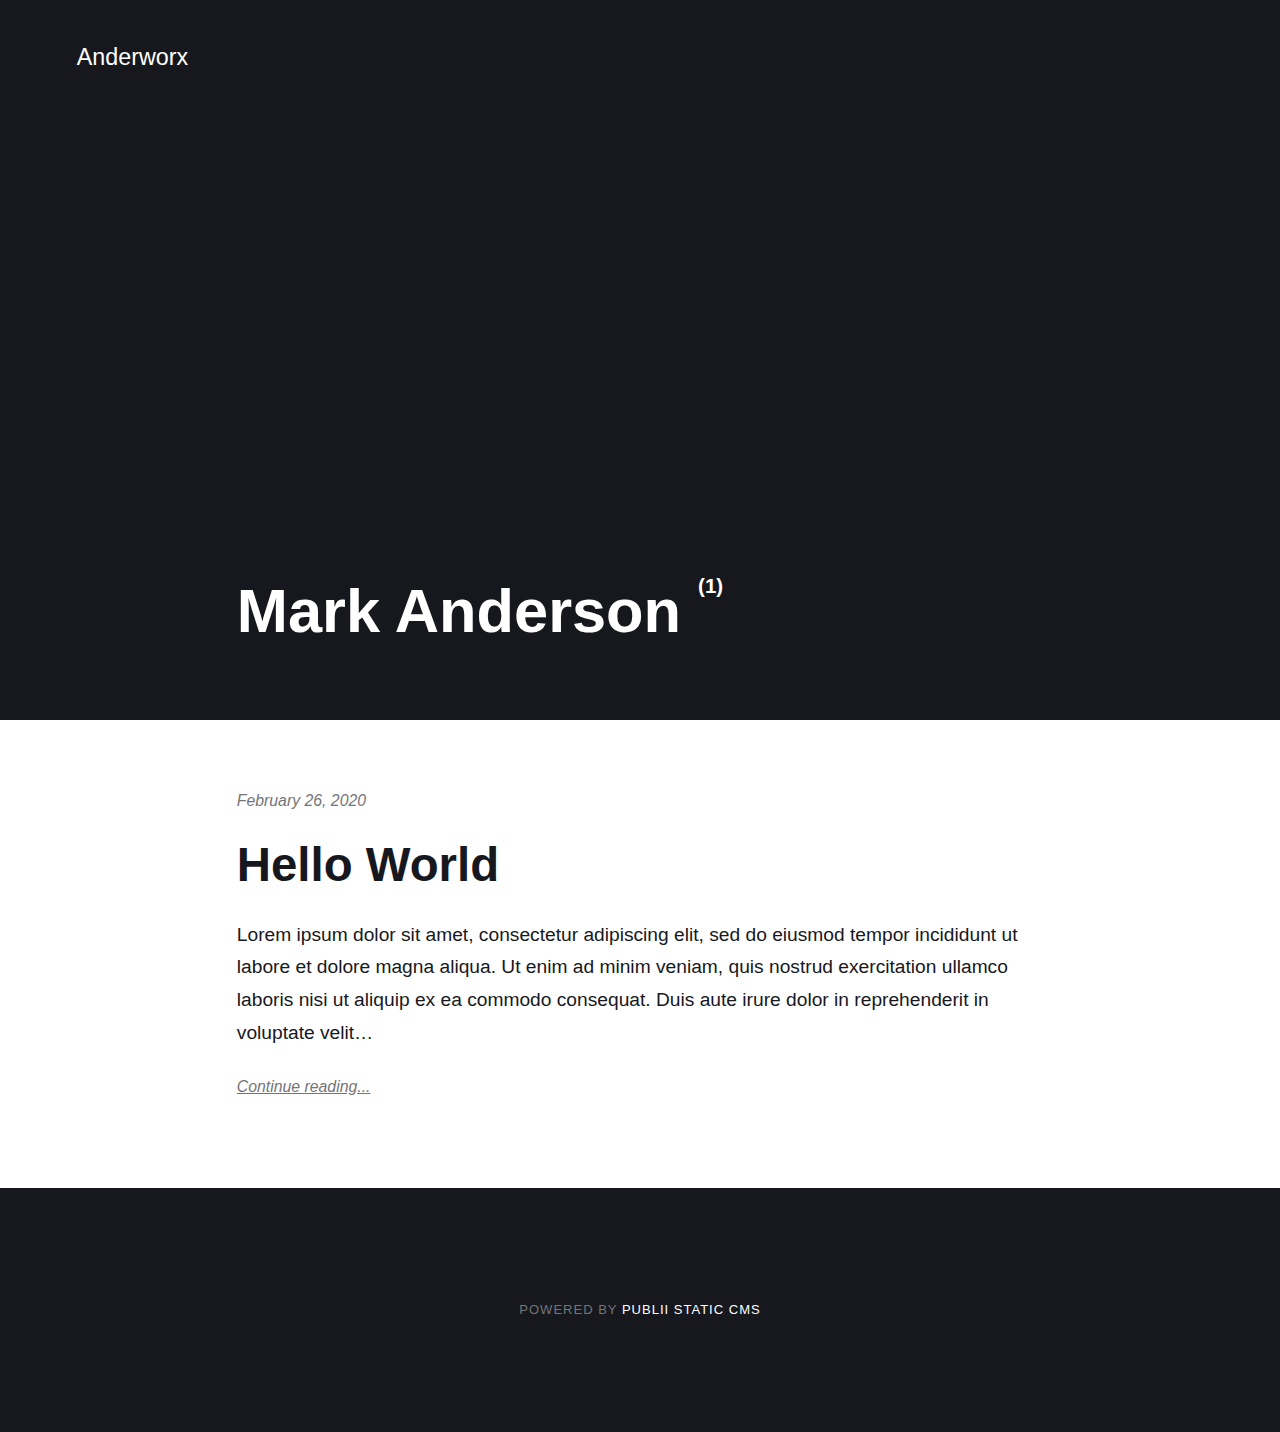
==== authors/mark-anderson/index.html @ 68c6e0aa "Updated from Publii" ====
<!DOCTYPE html><html lang="en"><head><meta charset="utf-8"><meta http-equiv="X-UA-Compatible" content="IE=edge"><meta name="viewport" content="width=device-width,initial-scale=1"><title>Author: Mark Anderson - Anderworx</title><meta name="robots" content="noindex, follow"><meta name="generator" content="Publii Open-Source CMS for Static Site"><link rel="alternate" type="application/atom+xml" href="https://anderworx.github.io/feed.xml"><link rel="alternate" type="application/json" href="https://anderworx.github.io/feed.json"><meta property="og:title" content="Mark Anderson"><meta property="og:site_name" content="Anderworx"><meta property="og:description" content=""><meta property="og:url" content="https://anderworx.github.io/authors/mark-anderson/"><meta property="og:type" content="website"><link rel="preconnect" href="https://fonts.gstatic.com/" crossorigin><style>h1,h2,h3,h4,h5,h6,.btn,[type=button],[type=submit],button,.navbar .navbar__menu li,.navbar_mobile_sidebar .navbar__menu li,.feed__author,.post__tag,.post__share>a span,.post__nav-link>span,.footer{font-family:-apple-system,BlinkMacSystemFont,"Segoe UI",Roboto,Oxygen,Ubuntu,Cantarell,"Fira Sans","Droid Sans","Helvetica Neue",Arial,sans-serif,"Apple Color Emoji","Segoe UI Emoji","Segoe UI Symbol"}body,h1,.h1,blockquote,.search__input,.author__name,.author__info>p,.feed__item h2,.post__nav-link{font-family:-apple-system,BlinkMacSystemFont,"Segoe UI",Roboto,Oxygen,Ubuntu,Cantarell,"Fira Sans","Droid Sans","Helvetica Neue",Arial,sans-serif,"Apple Color Emoji","Segoe UI Emoji","Segoe UI Symbol"}</style><link rel="stylesheet" href="https://anderworx.github.io/assets/css/style.css?v=cc87cb8806c844f0646558fe70d5c5d1"><script type="application/ld+json">{"@context":"http://schema.org","@type":"Organization","name":"Anderworx","url":"https://anderworx.github.io/"}</script><script src="https://anderworx.github.io/assets/js/ls.parent-fit.min.js?v=1c78585e2a70398fe95085061942fd37"></script><script async src="https://anderworx.github.io/assets/js/lazysizes.min.js?v=149ff45fc6c2f13e892e438a58abb77f"></script></head><body><div class="site-container"><header class="top" id="js-header"><a class="logo" href="https://anderworx.github.io/">Anderworx</a><div class="search"><div class="search__overlay js-search-overlay"><div class="search__overlay-inner"><form action="https://anderworx.github.io/search.html" class="search__form"><input class="search__input js-search-input" type="search" name="q" placeholder="search..." autofocus="autofocus"></form><button class="search__close js-search-close" aria-label="Close">Close</button></div></div><button class="search__btn js-search-btn" aria-label="Search"><svg role="presentation" focusable="false"><use xlink:href="https://anderworx.github.io/assets/svg/svg-map.svg#search"/></svg></button></div></header><main><div class="hero"><header class="hero__content"><div class="wrapper"><h1>Mark Anderson <sup>(1)</sup></h1></div></header></div><div class="feed"><article class="feed__item"><header class="wrapper"><div class="feed__meta"><time datetime="2020-02-26T20:26" class="feed__date">February 26, 2020</time></div><h2><a href="https://anderworx.github.io/hello-world.html" class="invert">Hello World</a></h2></header><div class="wrapper"><p>Lorem ipsum dolor sit amet, consectetur adipiscing elit, sed do eiusmod tempor incididunt ut labore et dolore magna aliqua. Ut enim ad minim veniam, quis nostrud exercitation ullamco laboris nisi ut aliquip ex ea commodo consequat. Duis aute irure dolor in reprehenderit in voluptate velit&hellip;</p><a href="https://anderworx.github.io/hello-world.html" class="readmore feed__readmore invert">Continue reading...</a></div></article></div></main><footer class="footer"><div class="footer__copyright">Powered by <a href="https://getpublii.com" target="_blank" rel="nofollow noopener">Publii Static CMS</a></div><button class="footer__bttop js-footer__bttop" aria-label="Back to top"><svg><title>Back to top</title><use xlink:href="https://anderworx.github.io/assets/svg/svg-map.svg#toparrow"/></svg></button></footer></div><script>window.publiiThemeMenuConfig = {    
        mobileMenuMode: 'sidebar',
        animationSpeed: 300,
        submenuWidth: 'auto',
        doubleClickTime: 500,
        mobileMenuExpandableSubmenus: true, 
        relatedContainerForOverlayMenuSelector: '.top',
   };</script><script defer="defer" src="https://anderworx.github.io/assets/js/scripts.min.js?v=f56b13ba141d95ea2a0b7aab75ca9528"></script><script>var lazyFeaturedImage=function lazyFeaturedImage(){var b=document.querySelectorAll(".hero__image-img");for(var a=0;a<b.length;a++){var c=b[a];c.addEventListener("lazyloaded",function(f){var d=f.target.parentNode;d.classList.add("hero__image--overlay")})}};lazyFeaturedImage();</script></body></html>
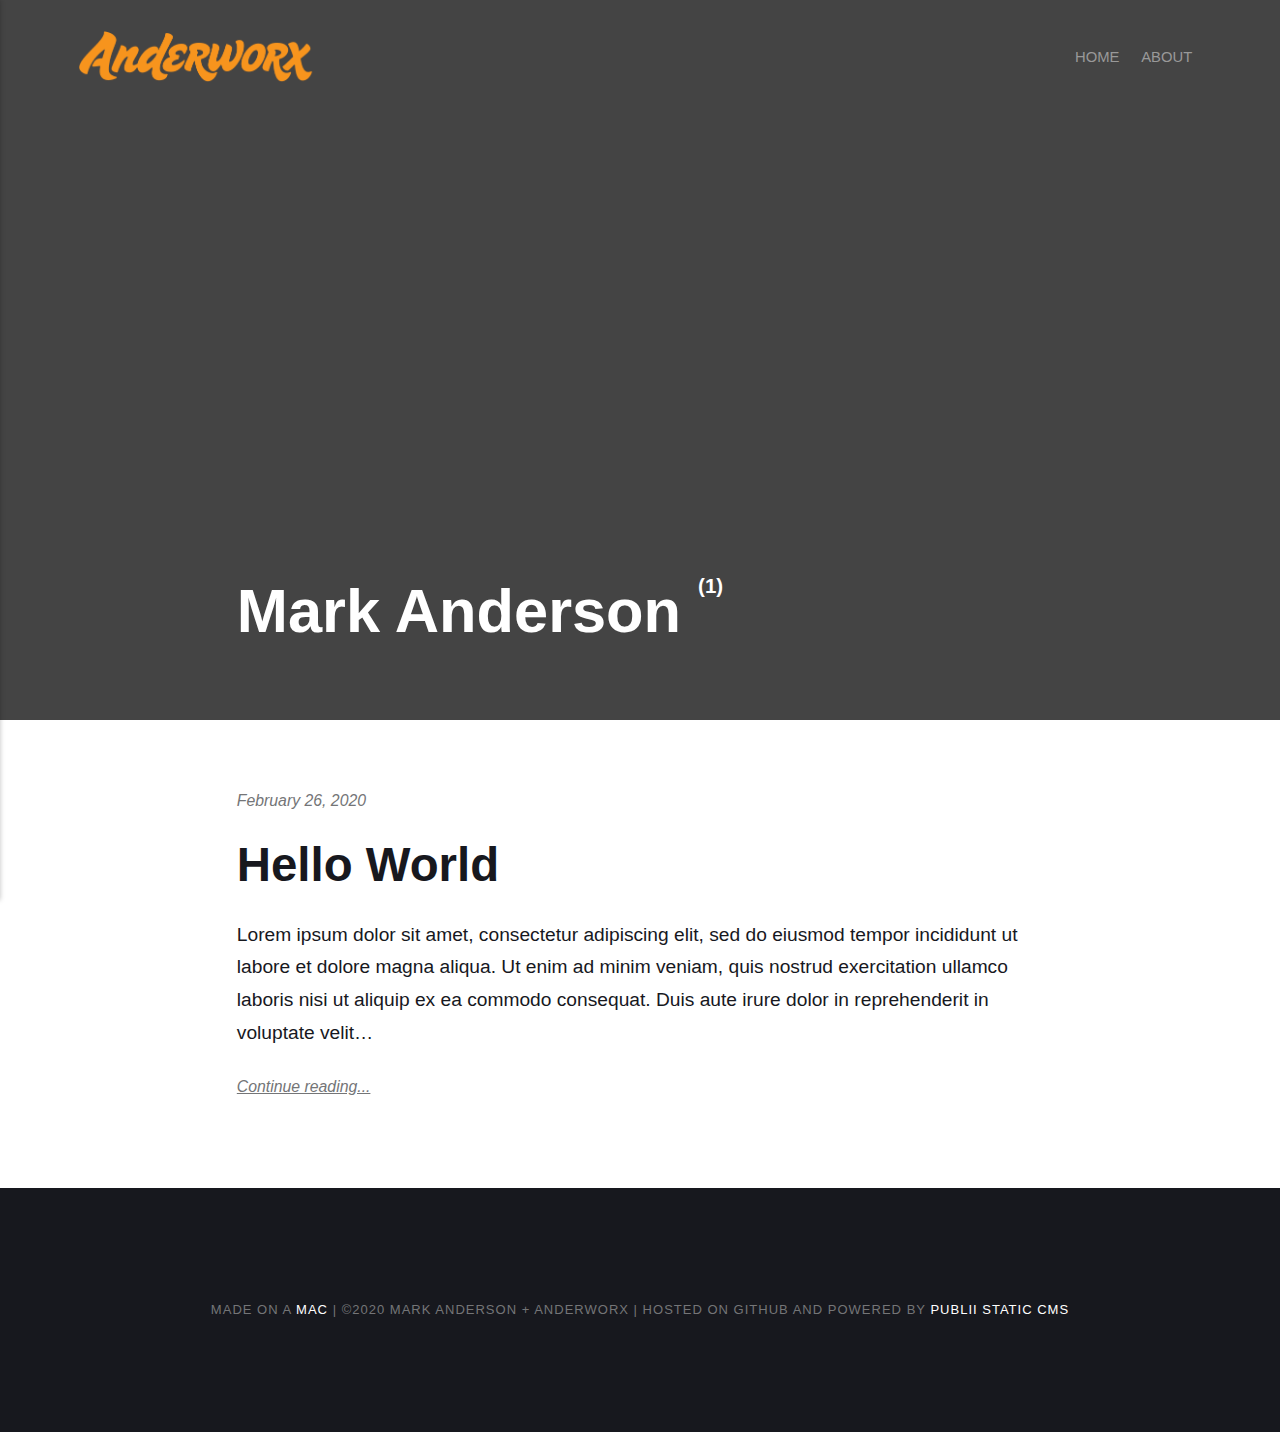
==== commit cc9b9124: "Updated from Publii" ====
--- a/authors/mark-anderson/index.html
+++ b/authors/mark-anderson/index.html
@@ -1,4 +1,4 @@
-<!DOCTYPE html><html lang="en"><head><meta charset="utf-8"><meta http-equiv="X-UA-Compatible" content="IE=edge"><meta name="viewport" content="width=device-width,initial-scale=1"><title>Author: Mark Anderson - Anderworx</title><meta name="robots" content="noindex, follow"><meta name="generator" content="Publii Open-Source CMS for Static Site"><link rel="alternate" type="application/atom+xml" href="https://anderworx.github.io/feed.xml"><link rel="alternate" type="application/json" href="https://anderworx.github.io/feed.json"><meta property="og:title" content="Mark Anderson"><meta property="og:site_name" content="Anderworx"><meta property="og:description" content=""><meta property="og:url" content="https://anderworx.github.io/authors/mark-anderson/"><meta property="og:type" content="website"><link rel="preconnect" href="https://fonts.gstatic.com/" crossorigin><style>h1,h2,h3,h4,h5,h6,.btn,[type=button],[type=submit],button,.navbar .navbar__menu li,.navbar_mobile_sidebar .navbar__menu li,.feed__author,.post__tag,.post__share>a span,.post__nav-link>span,.footer{font-family:-apple-system,BlinkMacSystemFont,"Segoe UI",Roboto,Oxygen,Ubuntu,Cantarell,"Fira Sans","Droid Sans","Helvetica Neue",Arial,sans-serif,"Apple Color Emoji","Segoe UI Emoji","Segoe UI Symbol"}body,h1,.h1,blockquote,.search__input,.author__name,.author__info>p,.feed__item h2,.post__nav-link{font-family:-apple-system,BlinkMacSystemFont,"Segoe UI",Roboto,Oxygen,Ubuntu,Cantarell,"Fira Sans","Droid Sans","Helvetica Neue",Arial,sans-serif,"Apple Color Emoji","Segoe UI Emoji","Segoe UI Symbol"}</style><link rel="stylesheet" href="https://anderworx.github.io/assets/css/style.css?v=cc87cb8806c844f0646558fe70d5c5d1"><script type="application/ld+json">{"@context":"http://schema.org","@type":"Organization","name":"Anderworx","url":"https://anderworx.github.io/"}</script><script src="https://anderworx.github.io/assets/js/ls.parent-fit.min.js?v=1c78585e2a70398fe95085061942fd37"></script><script async src="https://anderworx.github.io/assets/js/lazysizes.min.js?v=149ff45fc6c2f13e892e438a58abb77f"></script></head><body><div class="site-container"><header class="top" id="js-header"><a class="logo" href="https://anderworx.github.io/">Anderworx</a><div class="search"><div class="search__overlay js-search-overlay"><div class="search__overlay-inner"><form action="https://anderworx.github.io/search.html" class="search__form"><input class="search__input js-search-input" type="search" name="q" placeholder="search..." autofocus="autofocus"></form><button class="search__close js-search-close" aria-label="Close">Close</button></div></div><button class="search__btn js-search-btn" aria-label="Search"><svg role="presentation" focusable="false"><use xlink:href="https://anderworx.github.io/assets/svg/svg-map.svg#search"/></svg></button></div></header><main><div class="hero"><header class="hero__content"><div class="wrapper"><h1>Mark Anderson <sup>(1)</sup></h1></div></header></div><div class="feed"><article class="feed__item"><header class="wrapper"><div class="feed__meta"><time datetime="2020-02-26T20:26" class="feed__date">February 26, 2020</time></div><h2><a href="https://anderworx.github.io/hello-world.html" class="invert">Hello World</a></h2></header><div class="wrapper"><p>Lorem ipsum dolor sit amet, consectetur adipiscing elit, sed do eiusmod tempor incididunt ut labore et dolore magna aliqua. Ut enim ad minim veniam, quis nostrud exercitation ullamco laboris nisi ut aliquip ex ea commodo consequat. Duis aute irure dolor in reprehenderit in voluptate velit&hellip;</p><a href="https://anderworx.github.io/hello-world.html" class="readmore feed__readmore invert">Continue reading...</a></div></article></div></main><footer class="footer"><div class="footer__copyright">Powered by <a href="https://getpublii.com" target="_blank" rel="nofollow noopener">Publii Static CMS</a></div><button class="footer__bttop js-footer__bttop" aria-label="Back to top"><svg><title>Back to top</title><use xlink:href="https://anderworx.github.io/assets/svg/svg-map.svg#toparrow"/></svg></button></footer></div><script>window.publiiThemeMenuConfig = {    
+<!DOCTYPE html><html lang="en"><head><meta charset="utf-8"><meta http-equiv="X-UA-Compatible" content="IE=edge"><meta name="viewport" content="width=device-width,initial-scale=1"><title>Author: Mark Anderson - Anderworx</title><meta name="robots" content="noindex, follow"><meta name="generator" content="Publii Open-Source CMS for Static Site"><link rel="alternate" type="application/atom+xml" href="https://anderworx.github.io/feed.xml"><link rel="alternate" type="application/json" href="https://anderworx.github.io/feed.json"><meta property="og:title" content="Mark Anderson"><meta property="og:image" content="https://anderworx.github.io/media/website/anderworx.png"><meta property="og:site_name" content="Anderworx"><meta property="og:description" content=""><meta property="og:url" content="https://anderworx.github.io/authors/mark-anderson/"><meta property="og:type" content="website"><link rel="preconnect" href="https://fonts.gstatic.com/" crossorigin><style>h1,h2,h3,h4,h5,h6,.btn,[type=button],[type=submit],button,.navbar .navbar__menu li,.navbar_mobile_sidebar .navbar__menu li,.feed__author,.post__tag,.post__share>a span,.post__nav-link>span,.footer{font-family:-apple-system,BlinkMacSystemFont,"Segoe UI",Roboto,Oxygen,Ubuntu,Cantarell,"Fira Sans","Droid Sans","Helvetica Neue",Arial,sans-serif,"Apple Color Emoji","Segoe UI Emoji","Segoe UI Symbol"}body,h1,.h1,blockquote,.search__input,.author__name,.author__info>p,.feed__item h2,.post__nav-link{font-family:-apple-system,BlinkMacSystemFont,"Segoe UI",Roboto,Oxygen,Ubuntu,Cantarell,"Fira Sans","Droid Sans","Helvetica Neue",Arial,sans-serif,"Apple Color Emoji","Segoe UI Emoji","Segoe UI Symbol"}</style><link rel="stylesheet" href="https://anderworx.github.io/assets/css/style.css?v=9e54792149ccf83ca9007881592bc88b"><script type="application/ld+json">{"@context":"http://schema.org","@type":"Organization","name":"Anderworx","logo":"https://anderworx.github.io/media/website/anderworx.png","url":"https://anderworx.github.io/"}</script><script src="https://anderworx.github.io/assets/js/ls.parent-fit.min.js?v=1c78585e2a70398fe95085061942fd37"></script><script async src="https://anderworx.github.io/assets/js/lazysizes.min.js?v=149ff45fc6c2f13e892e438a58abb77f"></script></head><body><div class="site-container"><header class="top" id="js-header"><a class="logo" href="https://anderworx.github.io/"><img src="https://anderworx.github.io/media/website/anderworx.png" alt="Anderworx"></a><nav class="navbar js-navbar"><button class="navbar__toggle js-toggle" aria-label="Menu" aria-haspopup="true" aria-expanded="false"><span class="navbar__toggle-box"><span class="navbar__toggle-inner">Menu</span></span></button><ul class="navbar__menu"><li><a href="https://anderworx.github.io/" target="_self">Home</a></li><li><a href="https://anderworx.github.io//about" target="_self">About</a></li></ul></nav></header><main><div class="hero"><header class="hero__content"><div class="wrapper"><h1>Mark Anderson <sup>(1)</sup></h1></div></header></div><div class="feed"><article class="feed__item"><header class="wrapper"><div class="feed__meta"><time datetime="2020-02-26T20:26" class="feed__date">February 26, 2020</time></div><h2><a href="https://anderworx.github.io/hello-world.html" class="invert">Hello World</a></h2></header><div class="wrapper"><p>Lorem ipsum dolor sit amet, consectetur adipiscing elit, sed do eiusmod tempor incididunt ut labore et dolore magna aliqua. Ut enim ad minim veniam, quis nostrud exercitation ullamco laboris nisi ut aliquip ex ea commodo consequat. Duis aute irure dolor in reprehenderit in voluptate velit&hellip;</p><a href="https://anderworx.github.io/hello-world.html" class="readmore feed__readmore invert">Continue reading...</a></div></article></div></main><footer class="footer"><div class="footer__copyright">Made on a <a href="https://www.apple.com" target="_blank" rel="noopener noreferrer">Mac</a> | ©2020 Mark Anderson + Anderworx | Hosted on GitHub and Powered by <a href="https://getpublii.com" target="_blank" rel="nofollow noopener noreferrer">Publii Static CMS</a></div><button class="footer__bttop js-footer__bttop" aria-label="Back to top"><svg><title>Back to top</title><use xlink:href="https://anderworx.github.io/assets/svg/svg-map.svg#toparrow"/></svg></button></footer></div><script>window.publiiThemeMenuConfig = {    
         mobileMenuMode: 'sidebar',
         animationSpeed: 300,
         submenuWidth: 'auto',
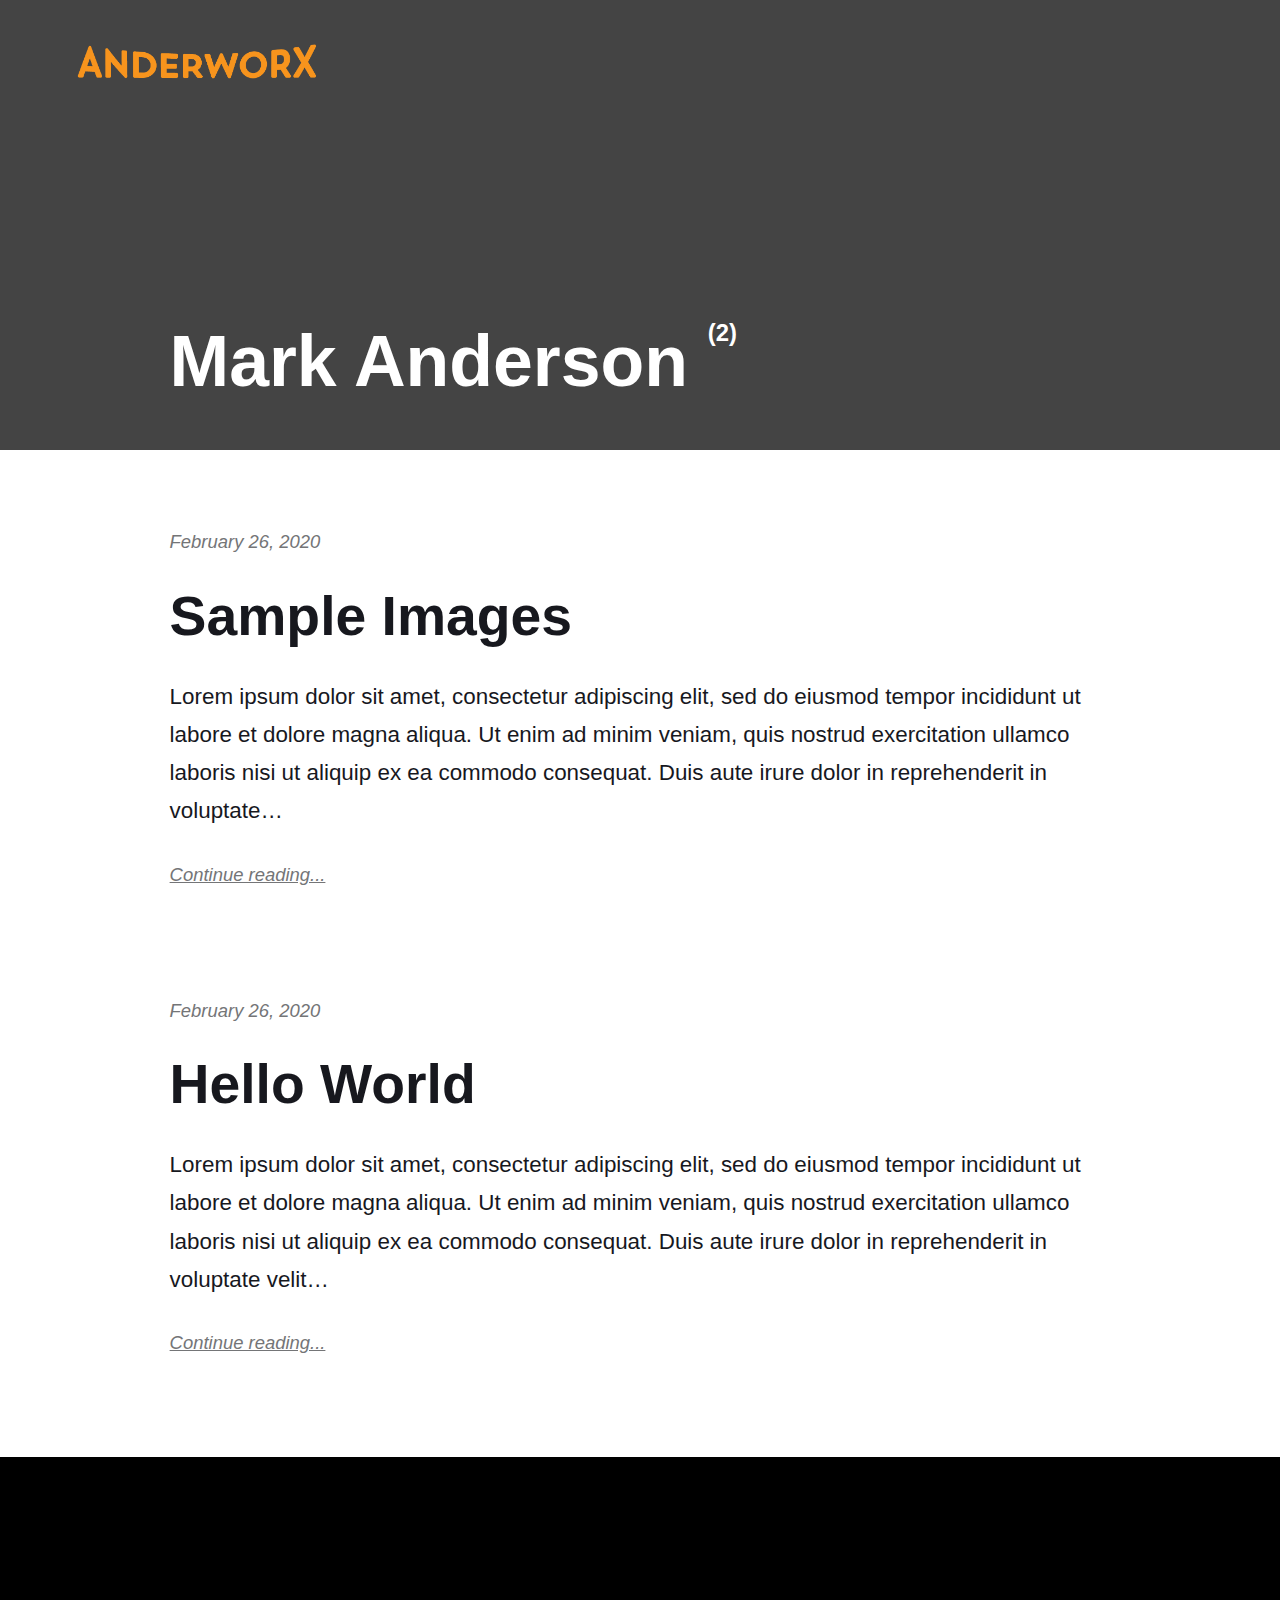
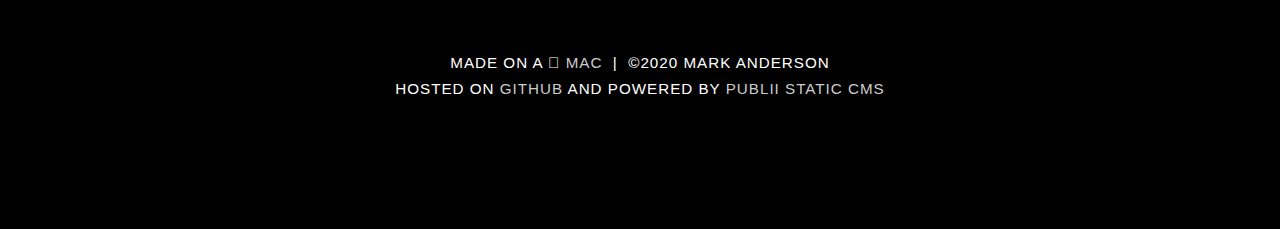
==== commit de4ad494: "Updated from Publii" ====
--- a/authors/mark-anderson/index.html
+++ b/authors/mark-anderson/index.html
@@ -1,4 +1,4 @@
-<!DOCTYPE html><html lang="en"><head><meta charset="utf-8"><meta http-equiv="X-UA-Compatible" content="IE=edge"><meta name="viewport" content="width=device-width,initial-scale=1"><title>Author: Mark Anderson - Anderworx</title><meta name="robots" content="noindex, follow"><meta name="generator" content="Publii Open-Source CMS for Static Site"><link rel="alternate" type="application/atom+xml" href="https://anderworx.github.io/feed.xml"><link rel="alternate" type="application/json" href="https://anderworx.github.io/feed.json"><meta property="og:title" content="Mark Anderson"><meta property="og:image" content="https://anderworx.github.io/media/website/anderworx.png"><meta property="og:site_name" content="Anderworx"><meta property="og:description" content=""><meta property="og:url" content="https://anderworx.github.io/authors/mark-anderson/"><meta property="og:type" content="website"><link rel="preconnect" href="https://fonts.gstatic.com/" crossorigin><style>h1,h2,h3,h4,h5,h6,.btn,[type=button],[type=submit],button,.navbar .navbar__menu li,.navbar_mobile_sidebar .navbar__menu li,.feed__author,.post__tag,.post__share>a span,.post__nav-link>span,.footer{font-family:-apple-system,BlinkMacSystemFont,"Segoe UI",Roboto,Oxygen,Ubuntu,Cantarell,"Fira Sans","Droid Sans","Helvetica Neue",Arial,sans-serif,"Apple Color Emoji","Segoe UI Emoji","Segoe UI Symbol"}body,h1,.h1,blockquote,.search__input,.author__name,.author__info>p,.feed__item h2,.post__nav-link{font-family:-apple-system,BlinkMacSystemFont,"Segoe UI",Roboto,Oxygen,Ubuntu,Cantarell,"Fira Sans","Droid Sans","Helvetica Neue",Arial,sans-serif,"Apple Color Emoji","Segoe UI Emoji","Segoe UI Symbol"}</style><link rel="stylesheet" href="https://anderworx.github.io/assets/css/style.css?v=9e54792149ccf83ca9007881592bc88b"><script type="application/ld+json">{"@context":"http://schema.org","@type":"Organization","name":"Anderworx","logo":"https://anderworx.github.io/media/website/anderworx.png","url":"https://anderworx.github.io/"}</script><script src="https://anderworx.github.io/assets/js/ls.parent-fit.min.js?v=1c78585e2a70398fe95085061942fd37"></script><script async src="https://anderworx.github.io/assets/js/lazysizes.min.js?v=149ff45fc6c2f13e892e438a58abb77f"></script></head><body><div class="site-container"><header class="top" id="js-header"><a class="logo" href="https://anderworx.github.io/"><img src="https://anderworx.github.io/media/website/anderworx.png" alt="Anderworx"></a><nav class="navbar js-navbar"><button class="navbar__toggle js-toggle" aria-label="Menu" aria-haspopup="true" aria-expanded="false"><span class="navbar__toggle-box"><span class="navbar__toggle-inner">Menu</span></span></button><ul class="navbar__menu"><li><a href="https://anderworx.github.io/" target="_self">Home</a></li><li><a href="https://anderworx.github.io//about" target="_self">About</a></li></ul></nav></header><main><div class="hero"><header class="hero__content"><div class="wrapper"><h1>Mark Anderson <sup>(1)</sup></h1></div></header></div><div class="feed"><article class="feed__item"><header class="wrapper"><div class="feed__meta"><time datetime="2020-02-26T20:26" class="feed__date">February 26, 2020</time></div><h2><a href="https://anderworx.github.io/hello-world.html" class="invert">Hello World</a></h2></header><div class="wrapper"><p>Lorem ipsum dolor sit amet, consectetur adipiscing elit, sed do eiusmod tempor incididunt ut labore et dolore magna aliqua. Ut enim ad minim veniam, quis nostrud exercitation ullamco laboris nisi ut aliquip ex ea commodo consequat. Duis aute irure dolor in reprehenderit in voluptate velit&hellip;</p><a href="https://anderworx.github.io/hello-world.html" class="readmore feed__readmore invert">Continue reading...</a></div></article></div></main><footer class="footer"><div class="footer__copyright">Made on a <a href="https://www.apple.com" target="_blank" rel="noopener noreferrer">Mac</a> | ©2020 Mark Anderson + Anderworx | Hosted on GitHub and Powered by <a href="https://getpublii.com" target="_blank" rel="nofollow noopener noreferrer">Publii Static CMS</a></div><button class="footer__bttop js-footer__bttop" aria-label="Back to top"><svg><title>Back to top</title><use xlink:href="https://anderworx.github.io/assets/svg/svg-map.svg#toparrow"/></svg></button></footer></div><script>window.publiiThemeMenuConfig = {    
+<!DOCTYPE html><html lang="en"><head><meta charset="utf-8"><meta http-equiv="X-UA-Compatible" content="IE=edge"><meta name="viewport" content="width=device-width,initial-scale=1"><title>Author: Mark Anderson - Anderworx</title><meta name="robots" content="noindex, follow"><meta name="generator" content="Publii Open-Source CMS for Static Site"><link rel="alternate" type="application/atom+xml" href="https://anderworx.github.io/feed.xml"><link rel="alternate" type="application/json" href="https://anderworx.github.io/feed.json"><meta property="og:title" content="Mark Anderson"><meta property="og:image" content="https://anderworx.github.io/media/website/awx-logo.png"><meta property="og:site_name" content="Anderworx"><meta property="og:description" content=""><meta property="og:url" content="https://anderworx.github.io/authors/mark-anderson/"><meta property="og:type" content="website"><link rel="preconnect" href="https://fonts.gstatic.com/" crossorigin><style>h1,h2,h3,h4,h5,h6,.btn,[type=button],[type=submit],button,.navbar .navbar__menu li,.navbar_mobile_sidebar .navbar__menu li,.feed__author,.post__tag,.post__share>a span,.post__nav-link>span,.footer{font-family:-apple-system,BlinkMacSystemFont,"Segoe UI",Roboto,Oxygen,Ubuntu,Cantarell,"Fira Sans","Droid Sans","Helvetica Neue",Arial,sans-serif,"Apple Color Emoji","Segoe UI Emoji","Segoe UI Symbol"}body,h1,.h1,blockquote,.search__input,.author__name,.author__info>p,.feed__item h2,.post__nav-link{font-family:-apple-system,BlinkMacSystemFont,"Segoe UI",Roboto,Oxygen,Ubuntu,Cantarell,"Fira Sans","Droid Sans","Helvetica Neue",Arial,sans-serif,"Apple Color Emoji","Segoe UI Emoji","Segoe UI Symbol"}</style><link rel="stylesheet" href="https://anderworx.github.io/assets/css/style.css?v=68c81c986f0b357fd19cdd1f068effe8"><script type="application/ld+json">{"@context":"http://schema.org","@type":"Organization","name":"Anderworx","logo":"https://anderworx.github.io/media/website/awx-logo.png","url":"https://anderworx.github.io/","sameAs":["http://facebook.com/ragingfreckle","http://twitter.com/anderworx","http://instagram.com/chillypixels"]}</script><script src="https://anderworx.github.io/assets/js/ls.parent-fit.min.js?v=1c78585e2a70398fe95085061942fd37"></script><script async src="https://anderworx.github.io/assets/js/lazysizes.min.js?v=149ff45fc6c2f13e892e438a58abb77f"></script></head><body><div class="site-container"><header class="top" id="js-header"><a class="logo" href="https://anderworx.github.io/"><img src="https://anderworx.github.io/media/website/awx-logo.png" alt="Anderworx"></a></header><main><div class="hero"><header class="hero__content"><div class="wrapper"><h1>Mark Anderson <sup>(2)</sup></h1></div></header></div><div class="feed"><article class="feed__item"><header class="wrapper"><div class="feed__meta"><time datetime="2020-02-26T21:13" class="feed__date">February 26, 2020</time></div><h2><a href="https://anderworx.github.io/sample-images.html" class="invert">Sample Images</a></h2></header><div class="wrapper"><p>Lorem ipsum dolor sit amet, consectetur adipiscing elit, sed do eiusmod tempor incididunt ut labore et dolore magna aliqua. Ut enim ad minim veniam, quis nostrud exercitation ullamco laboris nisi ut aliquip ex ea commodo consequat. Duis aute irure dolor in reprehenderit in voluptate&hellip;</p><a href="https://anderworx.github.io/sample-images.html" class="readmore feed__readmore invert">Continue reading...</a></div></article><article class="feed__item"><header class="wrapper"><div class="feed__meta"><time datetime="2020-02-26T20:26" class="feed__date">February 26, 2020</time></div><h2><a href="https://anderworx.github.io/hello-world.html" class="invert">Hello World</a></h2></header><div class="wrapper"><p>Lorem ipsum dolor sit amet, consectetur adipiscing elit, sed do eiusmod tempor incididunt ut labore et dolore magna aliqua. Ut enim ad minim veniam, quis nostrud exercitation ullamco laboris nisi ut aliquip ex ea commodo consequat. Duis aute irure dolor in reprehenderit in voluptate velit&hellip;</p><a href="https://anderworx.github.io/hello-world.html" class="readmore feed__readmore invert">Continue reading...</a></div></article></div></main><footer class="footer"><div class="footer__social"><a href="http://facebook.com/ragingfreckle" aria-label="Facebook"><svg><use xlink:href="https://anderworx.github.io/assets/svg/svg-map.svg#facebook"/></svg> </a><a href="http://twitter.com/anderworx" aria-label="Twitter"><svg><use xlink:href="https://anderworx.github.io/assets/svg/svg-map.svg#twitter"/></svg> </a><a href="http://instagram.com/chillypixels" aria-label="Instagram"><svg><use xlink:href="https://anderworx.github.io/assets/svg/svg-map.svg#instagram"/></svg></a></div><div class="footer__copyright"><p>Made on a  <a href="https://www.apple.com" target="_blank" rel="noopener noreferrer">Mac</a>  |  ©2020 Mark Anderson<br>Hosted on <a href="https://github.com">GitHub</a> and Powered by <a href="https://getpublii.com" target="_blank" rel="nofollow noopener noreferrer">Publii Static CMS</a></p></div><button class="footer__bttop js-footer__bttop" aria-label="Back to top"><svg><title>Back to top</title><use xlink:href="https://anderworx.github.io/assets/svg/svg-map.svg#toparrow"/></svg></button></footer></div><script>window.publiiThemeMenuConfig = {    
         mobileMenuMode: 'sidebar',
         animationSpeed: 300,
         submenuWidth: 'auto',
